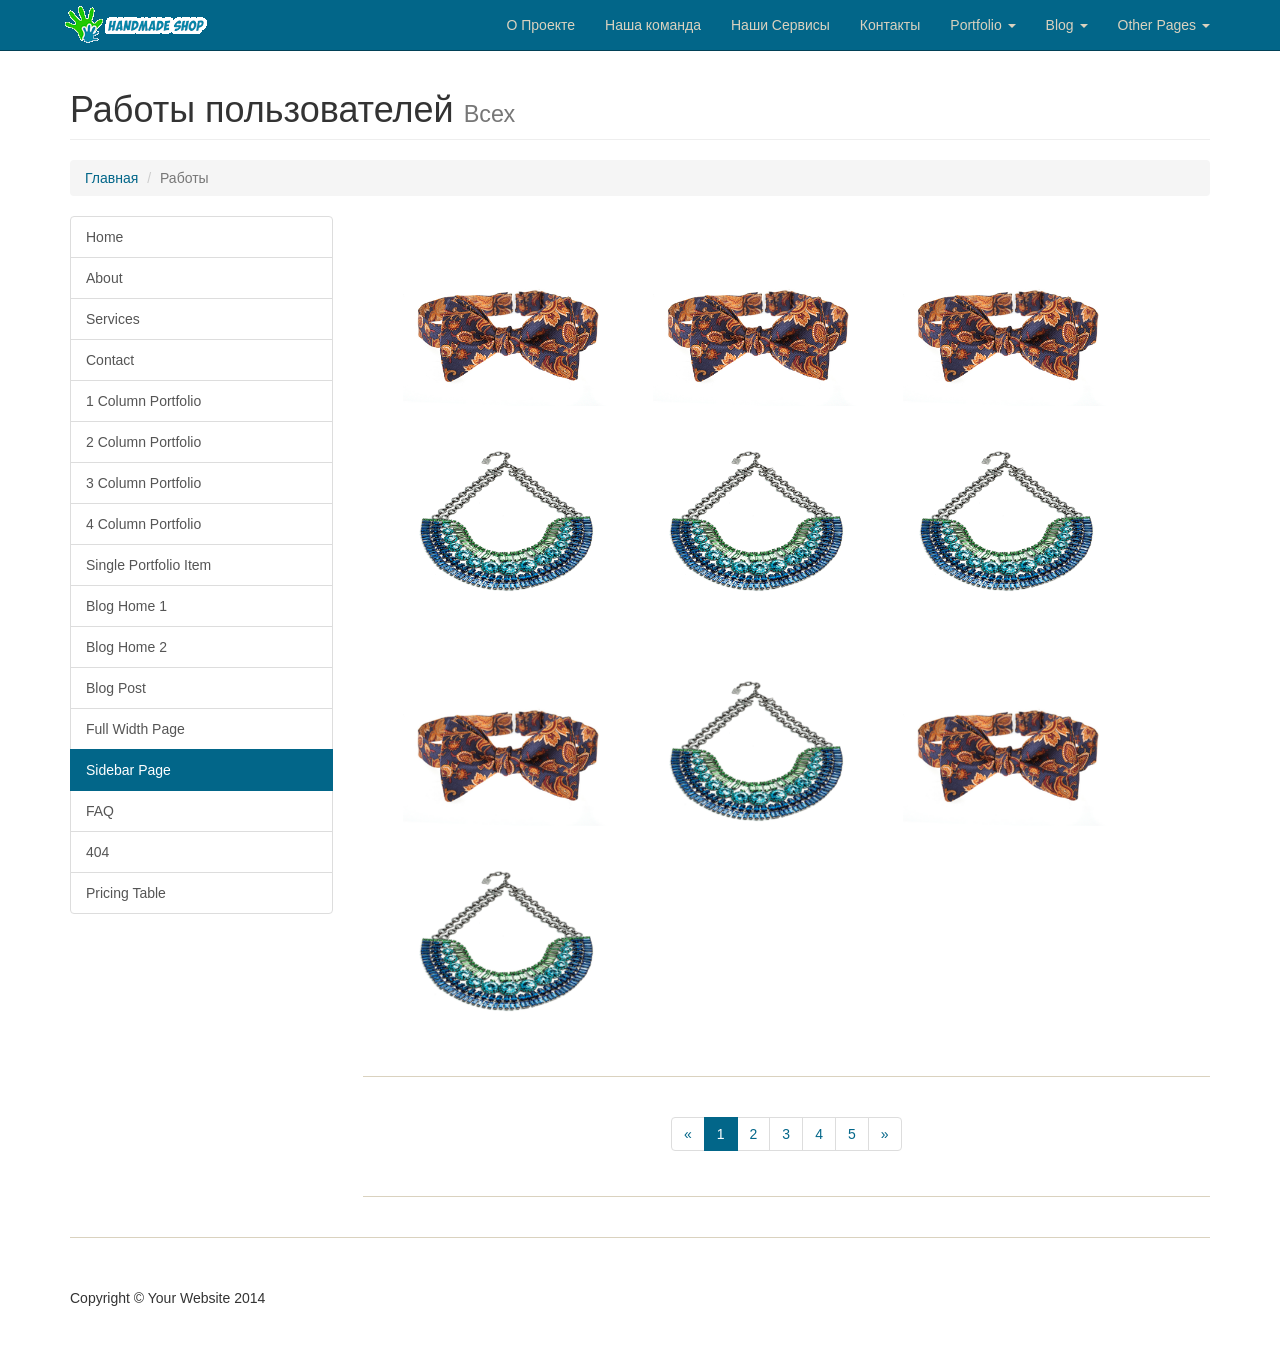
==== main.html @ bda9d632 "add templates" ====
<!DOCTYPE html>
<html lang="en">

<head>

    <meta charset="utf-8">
    <meta http-equiv="X-UA-Compatible" content="IE=edge">
    <meta name="viewport" content="width=device-width, initial-scale=1">
    <meta name="description" content="">
    <meta name="author" content="">

    <title>VHMS-Работы</title>

    <!-- Bootstrap Core CSS -->
    <link href="css/bootstrap4.css" rel="stylesheet">

    <!-- Custom CSS -->
    <link href="css/modern-business.css" rel="stylesheet">
		<!-- Custom CSS -->
    <link href="css/component.css" rel="stylesheet">
    <!-- Custom Fonts -->
    <link href="font-awesome-4.1.0/css/font-awesome.min.css" rel="stylesheet" type="text/css">
<script src="js/modernizr.custom.js"></script>
    <!-- HTML5 Shim and Respond.js IE8 support of HTML5 elements and media queries -->
    <!-- WARNING: Respond.js doesn't work if you view the page via file:// -->
    <!--[if lt IE 9]>
        <script src="https://oss.maxcdn.com/libs/html5shiv/3.7.0/html5shiv.js"></script>
        <script src="https://oss.maxcdn.com/libs/respond.js/1.4.2/respond.min.js"></script>
    <![endif]-->

</head>

<body>

    <!-- Navigation -->
    <nav class="navbar navbar-inverse navbar-fixed-top" role="navigation">
        <div class="container">
            <!-- Brand and toggle get grouped for better mobile display -->
            <div class="navbar-header">
                <button type="button" class="navbar-toggle" data-toggle="collapse" data-target="#bs-example-navbar-collapse-1">
                    <span class="sr-only">Toggle navigation</span>
                    <span class="icon-bar"></span>
                    <span class="icon-bar"></span>
                    <span class="icon-bar"></span>
                </button>
								<a class="navbar-brand" href="#">
                    <img src="img/slogo2.png" alt="">
                </a>
                
            </div>
            <!-- Collect the nav links, forms, and other content for toggling -->
            <div class="collapse navbar-collapse" id="bs-example-navbar-collapse-1">
                <ul class="nav navbar-nav navbar-right">
                    <li>
                        <a href="about.html">О Проекте</a>
                    </li>
										<li>
                        <a href="about.html">Наша команда</a>
                    </li>
                    <li>
                        <a href="services.html">Наши Сервисы</a>
                    </li>
                    <li>
                        <a href="contact.html">Контакты</a>
                    </li>
                    <li class="dropdown">
                        <a href="#" class="dropdown-toggle" data-toggle="dropdown">Portfolio <b class="caret"></b></a>
                        <ul class="dropdown-menu">
                            <li>
                                <a href="portfolio-1-col.html">1 Column Portfolio</a>
                            </li>
                            <li>
                                <a href="portfolio-2-col.html">2 Column Portfolio</a>
                            </li>
                            <li>
                                <a href="portfolio-3-col.html">3 Column Portfolio</a>
                            </li>
                            <li>
                                <a href="portfolio-4-col.html">4 Column Portfolio</a>
                            </li>
                            <li>
                                <a href="portfolio-item.html">Single Portfolio Item</a>
                            </li>
                        </ul>
                    </li>
                    <li class="dropdown">
                        <a href="#" class="dropdown-toggle" data-toggle="dropdown">Blog <b class="caret"></b></a>
                        <ul class="dropdown-menu">
                            <li>
                                <a href="blog-home-1.html">Blog Home 1</a>
                            </li>
                            <li>
                                <a href="blog-home-2.html">Blog Home 2</a>
                            </li>
                            <li>
                                <a href="blog-post.html">Blog Post</a>
                            </li>
                        </ul>
                    </li>
                    <li class="dropdown">
                        <a href="#" class="dropdown-toggle" data-toggle="dropdown">Other Pages <b class="caret"></b></a>
                        <ul class="dropdown-menu">
                            <li>
                                <a href="full-width.html">Full Width Page</a>
                            </li>
                            <li>
                                <a href="sidebar.html">Sidebar Page</a>
                            </li>
                            <li>
                                <a href="faq.html">FAQ</a>
                            </li>
                            <li>
                                <a href="404.html">404</a>
                            </li>
                            <li>
                                <a href="pricing.html">Pricing Table</a>
                            </li>
                        </ul>
                    </li>
                </ul>
            </div>
            <!-- /.navbar-collapse -->
        </div>
        <!-- /.container -->
    </nav>

    <!-- Page Content -->
    <div class="container">

        <!-- Page Heading/Breadcrumbs -->
        <div class="row">
            <div class="col-lg-12">
                <h1 class="page-header">Работы пользователей
                    <small>Всех</small>
                </h1>
                <ol class="breadcrumb">
                    <li><a href="index.html">Главная</a>
                    </li>
                    <li class="active">Работы</li>
                </ol>
            </div>
        </div>
        <!-- /.row -->

        <!-- Content Row -->
        <div class="row">
            <!-- Sidebar Column -->
            <div class="col-md-3">
                <div class="list-group">
                    <a href="index.html" class="list-group-item">Home</a>
                    <a href="about.html" class="list-group-item">About</a>
                    <a href="services.html" class="list-group-item">Services</a>
                    <a href="contact.html" class="list-group-item">Contact</a>
                    <a href="portfolio-1-col.html" class="list-group-item">1 Column Portfolio</a>
                    <a href="portfolio-2-col.html" class="list-group-item">2 Column Portfolio</a>
                    <a href="portfolio-3-col.html" class="list-group-item">3 Column Portfolio</a>
                    <a href="portfolio-4-col.html" class="list-group-item">4 Column Portfolio</a>
                    <a href="portfolio-item.html" class="list-group-item">Single Portfolio Item</a>
                    <a href="blog-home-1.html" class="list-group-item">Blog Home 1</a>
                    <a href="blog-home-2.html" class="list-group-item">Blog Home 2</a>
                    <a href="blog-post.html" class="list-group-item">Blog Post</a>
                    <a href="full-width.html" class="list-group-item">Full Width Page</a>
                    <a href="sidebar.html" class="list-group-item active">Sidebar Page</a>
                    <a href="faq.html" class="list-group-item">FAQ</a>
                    <a href="404.html" class="list-group-item">404</a>
                    <a href="pricing.html" class="list-group-item">Pricing Table</a>
                </div>
            </div>
            <!-- Content Column -->
            <div class="col-md-9">
                
							<!-- Projects Row -->
							<div class="row  grid cs-style-3">
								<div class="col-md-3 img-portfolio  placeholder">
									<figure>
										<img src="img/bow-tie.jpg" class="img-responsive" alt="Generic placeholder thumbnail">
										<figcaption id = "1">
											<h4>Галстук</h4>
											<span>Самоделкин</span>
											<a href="#">Take a look</a>
										</figcaption>
									</figure>
								</div>
								<div class="col-md-3 img-portfolio  placeholder">
									<figure>
										<img src="img/bow-tie.jpg" class="img-responsive" alt="Generic placeholder thumbnail">
										<figcaption id = "1">
											<h4>Галстук</h4>
											<span>Самоделкин</span>
											<a href="#">Take a look</a>
										</figcaption>
									</figure>
								</div>
								<div class="col-md-3 img-portfolio  placeholder">
									<figure>
										<img src="img/bow-tie.jpg" class="img-responsive" alt="Generic placeholder thumbnail">
										<figcaption id = "1">
											<h4>Галстук</h4>
											<span>Самоделкин</span>
											<a href="#">Take a look</a>
										</figcaption>
									</figure>
								</div>
								<div class="col-md-3 img-portfolio  placeholder">
									<figure>
										<img src="img/beablue.png" class="img-responsive" alt="Generic placeholder thumbnail">
										<figcaption id = "1">
											<h4>Ожерелье</h4>
											<span>Sexygirl</span>
											<a href="#">Take a look</a>
										</figcaption>
									</figure>
								</div>
          			<div class="col-md-3 img-portfolio  placeholder">
									<figure>
										<img src="img/beablue.png" class="img-responsive" alt="Generic placeholder thumbnail">
										<figcaption id = "1">
											<h4>Ожерелье</h4>
											<span>Sexygirl</span>
											<a href="#">Take a look</a>
										</figcaption>
									</figure>
								</div>
								<div class="col-md-3 img-portfolio  placeholder">
									<figure>
										<img src="img/beablue.png" class="img-responsive" alt="Generic placeholder thumbnail">
										<figcaption id = "1">
											<h4>Ожерелье</h4>
											<span>Sexygirl</span>
											<a href="#">Take a look</a>
										</figcaption>
									</figure>
								</div>
							</div>
        <!-- /.row -->
        <!-- Projects Row -->
              <div class="row  grid cs-style-4">
								<div class="col-md-3 img-portfolio  placeholder">
									<figure>
										<img src="img/bow-tie.jpg" class="img-responsive" alt="Generic placeholder thumbnail">
										<figcaption id = "1">
											<h4>Галстук</h4>
											<span>Самоделкин</span>
											<a href="#">Take a look</a>
										</figcaption>
									</figure>
								</div>
          			<div class="col-md-3 img-portfolio  placeholder">
									<figure>
										<img src="img/beablue.png" class="img-responsive" alt="Generic placeholder thumbnail">
										<figcaption id = "1">
											<h4>Ожерелье</h4>
											<span>Sexygirl</span>
											<a href="#">Take a look</a>
										</figcaption>
									</figure>
								</div>
								<div class="col-md-3 img-portfolio  placeholder">
									<figure>
										<img src="img/bow-tie.jpg" class="img-responsive" alt="Generic placeholder thumbnail">
										<figcaption id = "1">
											<h4>Галстук</h4>
											<span>Самоделкин</span>
											<a href="#">Take a look</a>
										</figcaption>
									</figure>
								</div>
								<div class="col-md-3 img-portfolio  placeholder">
									<figure>
										<img src="img/beablue.png" class="img-responsive" alt="Generic placeholder thumbnail">
										<figcaption id = "1">
											<h4>Ожерелье</h4>
											<span>Sexygirl</span>
											<a href="#">Take a look</a>
										</figcaption>
									</figure>
								</div>
							</div>
        <!-- /.row -->

        <hr>

        <!-- Pagination -->
        <div class="row text-center">
            <div class="col-lg-12">
                <ul class="pagination">
                    <li>
                        <a href="#">&laquo;</a>
                    </li>
                    <li class="active">
                        <a href="#">1</a>
                    </li>
                    <li>
                        <a href="#">2</a>
                    </li>
                    <li>
                        <a href="#">3</a>
                    </li>
                    <li>
                        <a href="#">4</a>
                    </li>
                    <li>
                        <a href="#">5</a>
                    </li>
                    <li>
                        <a href="#">&raquo;</a>
                    </li>
                </ul>
            </div>
        </div>
        <!-- /.row -->

        <hr>
								
								
            </div>
        </div>
        <!-- /.row -->

        <hr>

        <!-- Footer -->
        <footer>
            <div class="row">
                <div class="col-lg-12">
                    <p>Copyright &copy; Your Website 2014</p>
                </div>
            </div>
        </footer>

    </div>
    <!-- /.container -->
		<div class="modal fade" id="myModal">
      <div class="modal-dialog">
        <div class="modal-content">
          <div class="modal-header">
            <button type="button" class="close" data-dismiss="modal"><span aria-hidden="true">&times;</span><span class="sr-only">Close</span></button>
            <h4 class="modal-title">Галстук №</h4>
          </div>
          <div class="modal-body">
            <img src="img/bow-tie.jpg" class="img-responsive" alt="Generic placeholder thumbnail">
            <p>One fine body&hellip;</p>
             <span class="text-muted">Смотрите какой клевй галстук-бабочку я сам смастерил!</span>
          </div>
          <div class="modal-footer">
            <button type="button" class="btn btn-default" data-dismiss="modal">Close</button>
            <button type="button" class="btn btn-primary">КУпить</button>
          </div>
        </div><!-- /.modal-content -->
      </div><!-- /.modal-dialog -->
    </div><!-- /.modal -->
    <!-- jQuery -->
    <script src="js/jquery.js"></script>
		<script src="js/toucheffects.js"></script>
    <!-- Bootstrap Core JavaScript -->
    <script src="js/bootstrap.min.js"></script>
		<script type="text/javascript">
			$("figure").click(function(e){
				var src = $(this).find("img").attr("src");
				getModal(this.id, src);
			});
			function getModal(id,src){
				$("#myModal .modal-title").html("Галстук № "+id);
				$("#myModal .img-responsive").attr("src",src);
				$("#myModal").modal();
						console.log(id);
			}
		</script>
</body>

</html>
---- css/modern-business.css ----
/*!
 * Start Bootstrap - Modern Business HTML Template (http://startbootstrap.com)
 * Code licensed under the Apache License v2.0.
 * For details, see http://www.apache.org/licenses/LICENSE-2.0.
 */

/* Global Styles */

html,
body {
    height: 100%;
}

body {
    padding-top: 50px; /* Required padding for .navbar-fixed-top. Remove if using .navbar-static-top. Change if height of navigation changes. */
}
.navbar-fixed-top .navbar-brand {
    padding: 5px;
}
.img-index {
	width: 275px;
	height: 250px;
}

.img-portfolio {
    margin-bottom: 30px;
}

.img-hover:hover {
    opacity: 0.8;
}

/* Home Page Carousel */

header.carousel {
    height: 50%;
}

header.carousel .item,
header.carousel .item.active,
header.carousel .carousel-inner {
    height: 100%;
}

header.carousel .fill {
    width: 100%;
    height: 100%;
    background-position: center;
    background-size: cover;
}

.header1 {
	background-image: url(../img/handmade1.png);
}
.header2 {
	background-image: url(../img/handmade3.jpg);
	background-size: 50%;
}
.header3 {
	background-image: url(../img/handmade3.png);
}

/* 404 Page Styles */

.error-404 {
    font-size: 100px;
}

/* Pricing Page Styles */

.price {
    display: block;
    font-size: 50px;
    line-height: 50px;
}

.price sup {
    top: -20px;
    left: 2px;
    font-size: 20px;
}

.period {
    display: block;
    font-style: italic;
}

/* Footer Styles */

footer {
    margin: 50px 0;
}

/* Responsive Styles */

@media(max-width:991px) {
    .customer-img,
    .img-related {
        margin-bottom: 30px;
    }
}

@media(max-width:767px) {
    .img-portfolio {
        margin-bottom: 15px;
    }
		
		.navbar-fixed-top .navbar-brand {
        padding: 15px 0;
    }

    header.carousel .carousel {
        height: 70%;
    }
}
---- css/component.css ----
.grid {
	/*padding: 20px 20px 100px 20px;*/
	padding: 20px;
	max-width: 1800px;
	margin: 0 auto;
	list-style: none;
	text-align: center;
}

.grid .placeholder {
	display: inline-block;
	width: 250px;
	margin: 0;
	padding: 20px;
	text-align: left;
	position: relative;
}

.placeholder img {
  display: inline-block;
  /*border-radius: 10%;*/
}

.grid figure {
	margin: 0;
	position: relative;
}

.grid figure img {
	max-width: 100%;
	display: block;
	position: relative;
}

.grid figcaption {
	position: absolute;
	top: 0;
	left: 0;
	padding: 10px;
	background: #f5f5f5;
	color: #ed4e6e;
	/*border-radius: 10%;*/
}

.grid figcaption h4 {
	margin: 0;
	padding: 0;
	color: #026689;
}

.grid figcaption span:before {
	
}

.grid figcaption a {
	text-align: center;
	padding: 2px 4px;
	border-radius: 1px;
	display: inline-block;
	background: #004573;
	color: #fff;
}

/* Individual Caption Styles */

/* Caption Style 1 */
.cs-style-1 figcaption {
	height: 100%;
	width: 100%;
	opacity: 0;
	text-align: center;
	-webkit-backface-visibility: hidden;
	-moz-backface-visibility: hidden;
	backface-visibility: hidden;
	-webkit-transition: -webkit-transform 0.3s, opacity 0.3s;
	-moz-transition: -moz-transform 0.3s, opacity 0.3s;
	transition: transform 0.3s, opacity 0.3s;
}

.no-touch .cs-style-1 figure:hover figcaption,
.cs-style-1 figure.cs-hover figcaption {
	opacity: 1;
	-webkit-transform: translate(15px, 15px);
	-moz-transform: translate(15px, 15px);
	-ms-transform: translate(15px, 15px);
	transform: translate(15px, 15px);
}

.cs-style-1 figcaption h3 {
	margin-top: 70px;
}

.cs-style-1 figcaption span {
	display: block;
}

.cs-style-1 figcaption a {
	margin-top: 30px;
}

/* Caption Style 3 */
.cs-style-3 figure {
	overflow: hidden;
}

.cs-style-3 figure img {
	-webkit-transition: -webkit-transform 0.4s;
	-moz-transition: -moz-transform 0.4s;
	transition: transform 0.4s;
}

.no-touch .cs-style-3 figure:hover img,
.cs-style-3 figure.cs-hover img {
	-webkit-transform: translateY(-50px);
	-moz-transform: translateY(-50px);
	-ms-transform: translateY(-50px);
	transform: translateY(-50px);
}

.cs-style-3 figcaption {
	height: 70px;
	width: 100%;
	top: auto;
	bottom: 0;
	opacity: 0;
	-webkit-transform: translateY(100%);
	-moz-transform: translateY(100%);
	-ms-transform: translateY(100%);
	transform: translateY(100%);
	-webkit-transition: -webkit-transform 0.4s, opacity 0.1s 0.3s;
	-moz-transition: -moz-transform 0.4s, opacity 0.1s 0.3s;
	transition: transform 0.4s, opacity 0.1s 0.3s;
}

.no-touch .cs-style-3 figure:hover figcaption,
.cs-style-3 figure.cs-hover figcaption {
	opacity: 1;
	-webkit-transform: translateY(0px);
	-moz-transform: translateY(0px);
	-ms-transform: translateY(0px);
	transform: translateY(0px);
	-webkit-transition: -webkit-transform 0.4s, opacity 0.1s;
	-moz-transition: -moz-transform 0.4s, opacity 0.1s;
	transition: transform 0.4s, opacity 0.1s;
}

.cs-style-3 figcaption a {
	position: absolute;
	bottom: 10px;
	right: 20px;
}

/* Caption Style 4 */
.cs-style-4 li {
	-webkit-perspective: 1700px;
	-moz-perspective: 1700px;
	perspective: 1700px;
	-webkit-perspective-origin: 0 50%;
	-moz-perspective-origin: 0 50%;
	perspective-origin: 0 50%;
}

.cs-style-4 figure {
	-webkit-transform-style: preserve-3d;
	-moz-transform-style: preserve-3d;
	transform-style: preserve-3d;
}

.cs-style-4 figure > div {
	overflow: hidden;
}

.cs-style-4 figure img {
	-webkit-transition: -webkit-transform 0.4s;
	-moz-transition: -moz-transform 0.4s;
	transition: transform 0.4s;
}

.no-touch .cs-style-4 figure:hover img,
.cs-style-4 figure.cs-hover img {
	-webkit-transform: translateX(25%);
	-moz-transform: translateX(25%);
	-ms-transform: translateX(25%);
	transform: translateX(25%);
}

.cs-style-4 figcaption {
	height: 100%;
	width: 50%;
	opacity: 0;
	-webkit-backface-visibility: hidden;
	-moz-backface-visibility: hidden;
	backface-visibility: hidden;
	-webkit-transform-origin: 0 0;
	-moz-transform-origin: 0 0;
	transform-origin: 0 0;
	-webkit-transform: rotateY(-90deg);
	-moz-transform: rotateY(-90deg);
	transform: rotateY(-90deg);
	-webkit-transition: -webkit-transform 0.4s, opacity 0.1s 0.3s;
	-moz-transition: -moz-transform 0.4s, opacity 0.1s 0.3s;
	transition: transform 0.4s, opacity 0.1s 0.3s;
}

.no-touch .cs-style-4 figure:hover figcaption,
.cs-style-4 figure.cs-hover figcaption {
	opacity: 1;
	-webkit-transform: rotateY(0deg);
	-moz-transform: rotateY(0deg);
	transform: rotateY(0deg);
	-webkit-transition: -webkit-transform 0.4s, opacity 0.1s;
	-moz-transition: -moz-transform 0.4s, opacity 0.1s;
	transition: transform 0.4s, opacity 0.1s;
}

.cs-style-4 figcaption a {
	position: absolute;
	bottom: 20px;
	right: 10px;
}

/* Caption Style 6 */
.cs-style-6 figure img {
	z-index: 10;
	-webkit-transition: -webkit-transform 0.4s;
	-moz-transition: -moz-transform 0.4s;
	transition: transform 0.4s;
}

.no-touch .cs-style-6 figure:hover img,
.cs-style-6 figure.cs-hover img {
	-webkit-transform: translateY(-50px) scale(0.5);
	-moz-transform: translateY(-50px) scale(0.5);
	-ms-transform: translateY(-50px) scale(0.5);
	transform: translateY(-50px) scale(0.5);
}

.cs-style-6 figcaption {
	height: 100%;
	width: 100%;
}

.cs-style-6 figcaption h4 {
	margin-top: 40%;
}

.cs-style-6 figcaption a {
	position: absolute;
	bottom: 20px;
	right: 20px;
}

@media screen and (max-width: 31.5em) {
	.grid {
		padding: 10px 10px 100px 10px;
	}
	.grid li {
		width: 100%;
		min-width: 200px;
	}
}
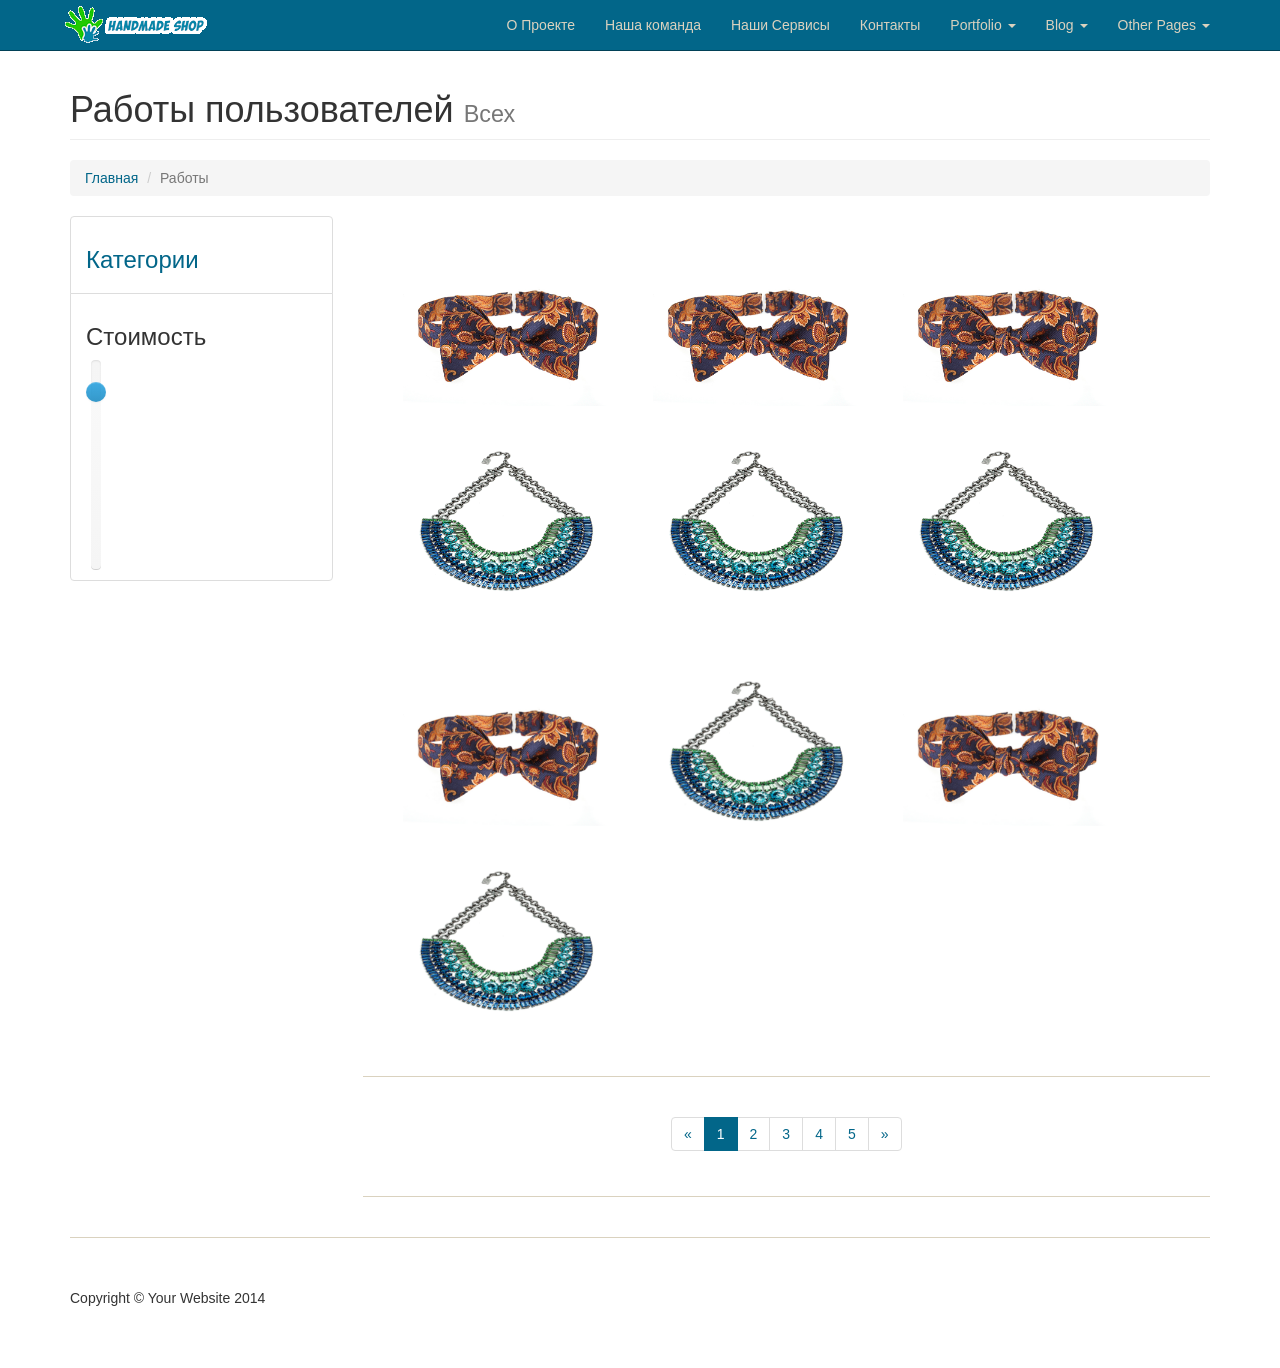
==== commit 39ca1250: "last" ====
--- a/main.html
+++ b/main.html
@@ -18,9 +18,11 @@
     <link href="css/modern-business.css" rel="stylesheet">
 		<!-- Custom CSS -->
     <link href="css/component.css" rel="stylesheet">
+		<!-- Custom CSS -->
+    <link href="css/slider.css" rel="stylesheet">
     <!-- Custom Fonts -->
     <link href="font-awesome-4.1.0/css/font-awesome.min.css" rel="stylesheet" type="text/css">
-<script src="js/modernizr.custom.js"></script>
+		<script src="js/modernizr.custom.js"></script>
     <!-- HTML5 Shim and Respond.js IE8 support of HTML5 elements and media queries -->
     <!-- WARNING: Respond.js doesn't work if you view the page via file:// -->
     <!--[if lt IE 9]>
@@ -146,8 +148,35 @@
         <div class="row">
             <!-- Sidebar Column -->
             <div class="col-md-3">
-                <div class="list-group">
-                    <a href="index.html" class="list-group-item">Home</a>
+						<ul class="list-group">
+										<li class="list-group-item">
+											<h3 data-toggle="collapse" href="#collapseOne" aria-expanded="true" aria-controls="collapseOne"><a class="">Категории</a></h3>
+											<div id="collapseOne" class="panel-collapse collapse" role="tabpanel" aria-labelledby="headingOne">
+												<ul class="list-group">
+													<li class="list-group-item">
+														<span class="badge">184</span>
+														Одежда
+													</li>
+													<li class="list-group-item active">
+														<span class="badge">134</span>
+														Украшения
+													</li>
+													<li class="list-group-item">
+														<span class="badge">34</span>
+														Мебель
+													</li>
+													<li class="list-group-item">
+														<span class="badge">444</span>
+														Подарки
+													</li>
+												</ul>
+											</div>
+										</li>
+										<li class="list-group-item">
+											<h3>Стоимость</h3>
+											<input type="text" class="span2 slider" value="" data-slider-min="-20" data-slider-max="20" data-slider-step="1" data-slider-value="-14" data-slider-orientation="vertical" data-slider-selection="after"data-slider-tooltip="hide">
+										</li>
+                    <!--a href="index.html" class="list-group-item">Home</a>
                     <a href="about.html" class="list-group-item">About</a>
                     <a href="services.html" class="list-group-item">Services</a>
                     <a href="contact.html" class="list-group-item">Contact</a>
@@ -163,8 +192,8 @@
                     <a href="sidebar.html" class="list-group-item active">Sidebar Page</a>
                     <a href="faq.html" class="list-group-item">FAQ</a>
                     <a href="404.html" class="list-group-item">404</a>
-                    <a href="pricing.html" class="list-group-item">Pricing Table</a>
-                </div>
+                    <a href="pricing.html" class="list-group-item">Pricing Table</a-->
+                </ul>
             </div>
             <!-- Content Column -->
             <div class="col-md-9">
@@ -354,6 +383,7 @@
 		<script src="js/toucheffects.js"></script>
     <!-- Bootstrap Core JavaScript -->
     <script src="js/bootstrap.min.js"></script>
+		<script src="js/bootstrap-slider.js"></script>
 		<script type="text/javascript">
 			$("figure").click(function(e){
 				var src = $(this).find("img").attr("src");
@@ -365,6 +395,7 @@
 				$("#myModal").modal();
 						console.log(id);
 			}
+			$('.slider').slider();
 		</script>
 </body>
 
--- a/css/slider.css
+++ b/css/slider.css
@@ -0,0 +1,138 @@
+/*!
+ * Slider for Bootstrap
+ *
+ * Copyright 2012 Stefan Petre
+ * Licensed under the Apache License v2.0
+ * http://www.apache.org/licenses/LICENSE-2.0
+ *
+ */
+.slider {
+  display: inline-block;
+  vertical-align: middle;
+  position: relative;
+}
+.slider.slider-horizontal {
+  width: 210px;
+  height: 20px;
+}
+.slider.slider-horizontal .slider-track {
+  height: 10px;
+  width: 100%;
+  margin-top: -5px;
+  top: 50%;
+  left: 0;
+}
+.slider.slider-horizontal .slider-selection {
+  height: 100%;
+  top: 0;
+  bottom: 0;
+}
+.slider.slider-horizontal .slider-handle {
+  margin-left: -10px;
+  margin-top: -5px;
+}
+.slider.slider-horizontal .slider-handle.triangle {
+  border-width: 0 10px 10px 10px;
+  width: 0;
+  height: 0;
+  border-bottom-color: #0480be;
+  margin-top: 0;
+}
+.slider.slider-vertical {
+  height: 210px;
+  width: 20px;
+}
+.slider.slider-vertical .slider-track {
+  width: 10px;
+  height: 100%;
+  margin-left: -5px;
+  left: 50%;
+  top: 0;
+}
+.slider.slider-vertical .slider-selection {
+  width: 100%;
+  left: 0;
+  top: 0;
+  bottom: 0;
+}
+.slider.slider-vertical .slider-handle {
+  margin-left: -5px;
+  margin-top: -10px;
+}
+.slider.slider-vertical .slider-handle.triangle {
+  border-width: 10px 0 10px 10px;
+  width: 1px;
+  height: 1px;
+  border-left-color: #0480be;
+  margin-left: 0;
+}
+.slider input {
+  display: none;
+}
+.slider .tooltip-inner {
+  white-space: nowrap;
+}
+.slider-track {
+  position: absolute;
+  cursor: pointer;
+  background-color: #f7f7f7;
+  background-image: -moz-linear-gradient(top, #f5f5f5, #f9f9f9);
+  background-image: -webkit-gradient(linear, 0 0, 0 100%, from(#f5f5f5), to(#f9f9f9));
+  background-image: -webkit-linear-gradient(top, #f5f5f5, #f9f9f9);
+  background-image: -o-linear-gradient(top, #f5f5f5, #f9f9f9);
+  background-image: linear-gradient(to bottom, #f5f5f5, #f9f9f9);
+  background-repeat: repeat-x;
+  filter: progid:DXImageTransform.Microsoft.gradient(startColorstr='#fff5f5f5', endColorstr='#fff9f9f9', GradientType=0);
+  -webkit-box-shadow: inset 0 1px 2px rgba(0, 0, 0, 0.1);
+  -moz-box-shadow: inset 0 1px 2px rgba(0, 0, 0, 0.1);
+  box-shadow: inset 0 1px 2px rgba(0, 0, 0, 0.1);
+  -webkit-border-radius: 4px;
+  -moz-border-radius: 4px;
+  border-radius: 4px;
+}
+.slider-selection {
+  position: absolute;
+  background-color: #f7f7f7;
+  background-image: -moz-linear-gradient(top, #f9f9f9, #f5f5f5);
+  background-image: -webkit-gradient(linear, 0 0, 0 100%, from(#f9f9f9), to(#f5f5f5));
+  background-image: -webkit-linear-gradient(top, #f9f9f9, #f5f5f5);
+  background-image: -o-linear-gradient(top, #f9f9f9, #f5f5f5);
+  background-image: linear-gradient(to bottom, #f9f9f9, #f5f5f5);
+  background-repeat: repeat-x;
+  filter: progid:DXImageTransform.Microsoft.gradient(startColorstr='#fff9f9f9', endColorstr='#fff5f5f5', GradientType=0);
+  -webkit-box-shadow: inset 0 -1px 0 rgba(0, 0, 0, 0.15);
+  -moz-box-shadow: inset 0 -1px 0 rgba(0, 0, 0, 0.15);
+  box-shadow: inset 0 -1px 0 rgba(0, 0, 0, 0.15);
+  -webkit-box-sizing: border-box;
+  -moz-box-sizing: border-box;
+  box-sizing: border-box;
+  -webkit-border-radius: 4px;
+  -moz-border-radius: 4px;
+  border-radius: 4px;
+}
+.slider-handle {
+  position: absolute;
+  width: 20px;
+  height: 20px;
+  background-color: #0e90d2;
+  background-image: -moz-linear-gradient(top, #149bdf, #0480be);
+  background-image: -webkit-gradient(linear, 0 0, 0 100%, from(#149bdf), to(#0480be));
+  background-image: -webkit-linear-gradient(top, #149bdf, #0480be);
+  background-image: -o-linear-gradient(top, #149bdf, #0480be);
+  background-image: linear-gradient(to bottom, #149bdf, #0480be);
+  background-repeat: repeat-x;
+  filter: progid:DXImageTransform.Microsoft.gradient(startColorstr='#ff149bdf', endColorstr='#ff0480be', GradientType=0);
+  -webkit-box-shadow: inset 0 1px 0 rgba(255,255,255,.2), 0 1px 2px rgba(0,0,0,.05);
+  -moz-box-shadow: inset 0 1px 0 rgba(255,255,255,.2), 0 1px 2px rgba(0,0,0,.05);
+  box-shadow: inset 0 1px 0 rgba(255,255,255,.2), 0 1px 2px rgba(0,0,0,.05);
+  opacity: 0.8;
+  border: 0px solid transparent;
+}
+.slider-handle.round {
+  -webkit-border-radius: 20px;
+  -moz-border-radius: 20px;
+  border-radius: 20px;
+}
+.slider-handle.triangle {
+  background: transparent none;
+}
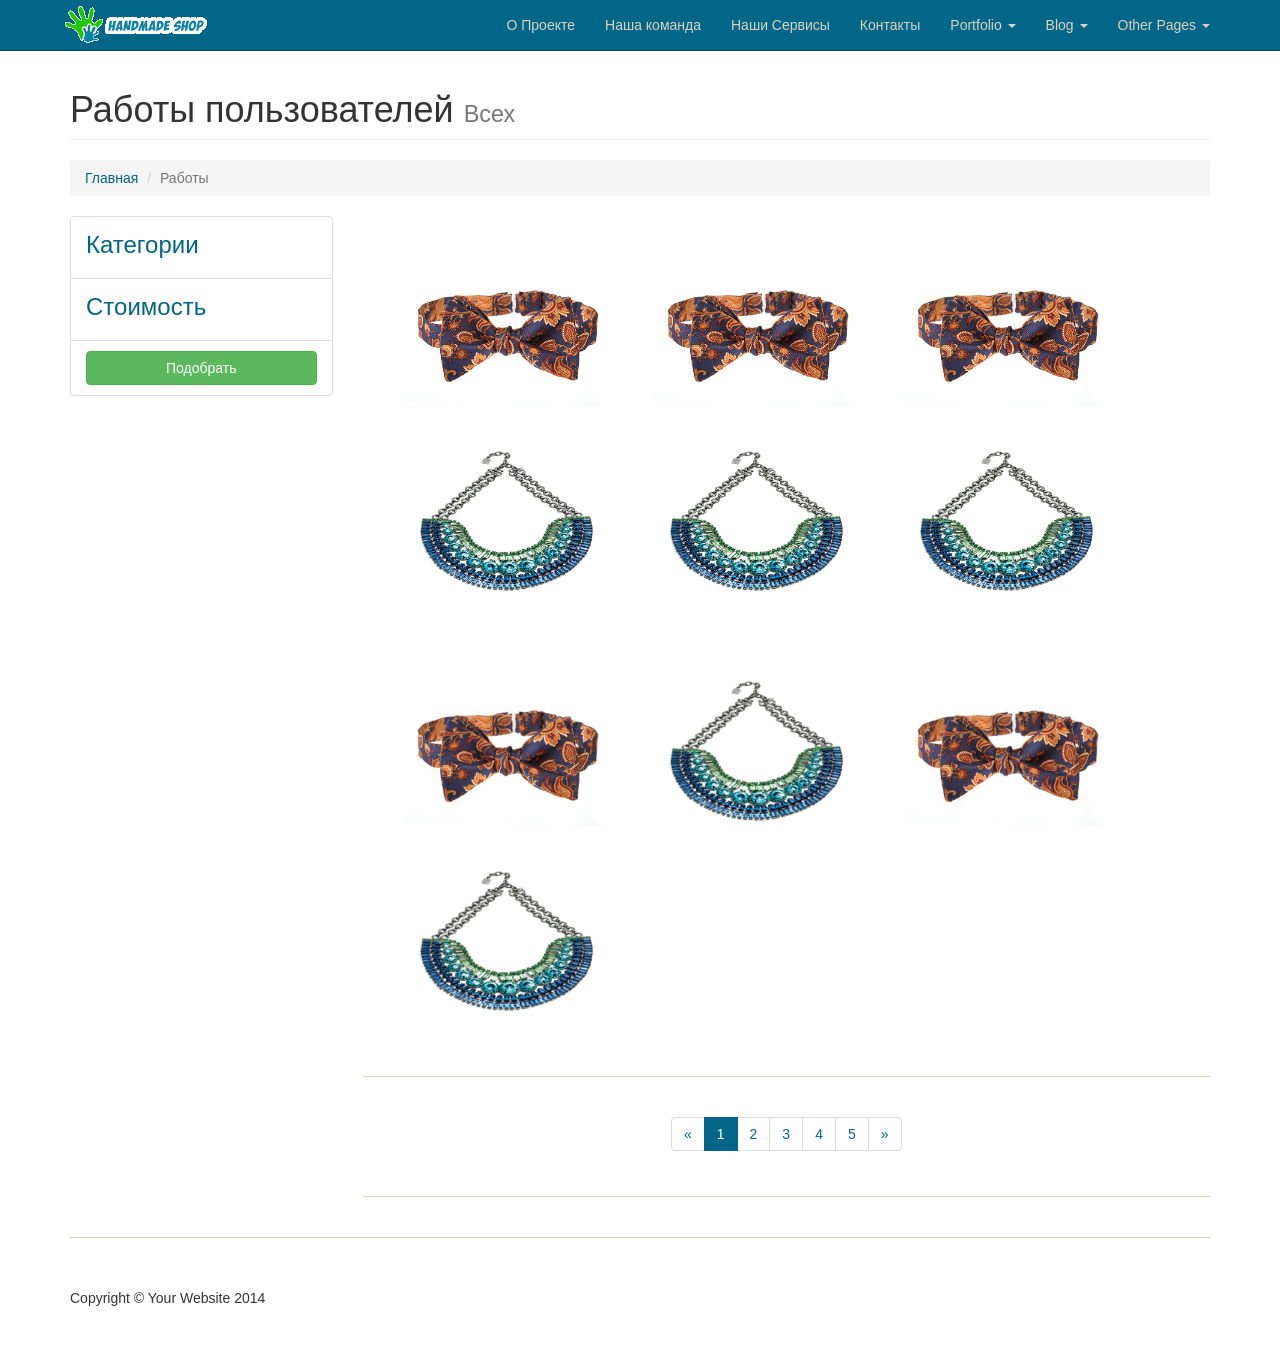
==== commit 958b47ad: "add filter" ====
--- a/main.html
+++ b/main.html
@@ -150,9 +150,13 @@
             <div class="col-md-3">
 						<ul class="list-group">
 										<li class="list-group-item">
-											<h3 data-toggle="collapse" href="#collapseOne" aria-expanded="true" aria-controls="collapseOne"><a class="">Категории</a></h3>
-											<div id="collapseOne" class="panel-collapse collapse" role="tabpanel" aria-labelledby="headingOne">
+											<h3 data-toggle="collapse" href="#collapseCat" aria-expanded="true" aria-controls="collapseOne"><a class="">Категории</a></h3>
+											<div id="collapseCat" class="panel-collapse collapse" role="tabpanel" aria-labelledby="headingOne">
 												<ul class="list-group">
+													<li class="list-group-item">
+														<span class="badge">796</span>
+														Все
+													</li>
 													<li class="list-group-item">
 														<span class="badge">184</span>
 														Одежда
@@ -173,8 +177,25 @@
 											</div>
 										</li>
 										<li class="list-group-item">
-											<h3>Стоимость</h3>
-											<input type="text" class="span2 slider" value="" data-slider-min="-20" data-slider-max="20" data-slider-step="1" data-slider-value="-14" data-slider-orientation="vertical" data-slider-selection="after"data-slider-tooltip="hide">
+											<h3 data-toggle="collapse" href="#collapseCost" ><a>Стоимость</a></h3>
+											<div id="collapseCost" class="panel-collapse collapse" >
+											<div class="row">
+												<div class="col-xs-5">
+													<input type="text" class="form-control" id="pFrom" placeholder="от">-
+												</div>
+												<div class="col-xs-1">
+													-
+												</div>
+												<div class="col-xs-5">
+													<input type="text" class="form-control" id="pTo" placeholder="до">
+												</div>
+											</div>
+											<!--b>€ 10</b> <input type="text" class="" value="" data-slider-min="10" data-slider-max="1000" data-slider-step="5" data-slider-value="[250,450]" id="sl2" > <b>€ 1000</b-->
+											<input type="text" class="text-center" value="" id="sl2" style="width: 230px;">
+											</div>
+										</li>
+										<li class="list-group-item">
+											<a href='#' class='btn btn-success' id='filter'>Подобрать</a>
 										</li>
                     <!--a href="index.html" class="list-group-item">Home</a>
                     <a href="about.html" class="list-group-item">About</a>
@@ -395,7 +416,17 @@
 				$("#myModal").modal();
 						console.log(id);
 			}
-			$('.slider').slider();
+			$('#sl2').slider({
+				min: 10,
+				max: 5000,
+				step: 10,
+				orientation: 'horizontal',
+				value: [10,5000],
+				tooltip: 'show',
+			}).on('slide', function(ev){
+						$('#pFrom').val(ev.value[0]);
+						$('#pTo').val(ev.value[1]);
+						});
 		</script>
 </body>
 
--- a/css/modern-business.css
+++ b/css/modern-business.css
@@ -85,6 +85,14 @@
     font-style: italic;
 }
 
+.list-group h3 {
+	margin-top: 5px;
+	cursor: pointer;	
+}
+
+#filter {
+	width: 100%;
+}
 /* Footer Styles */
 
 footer {
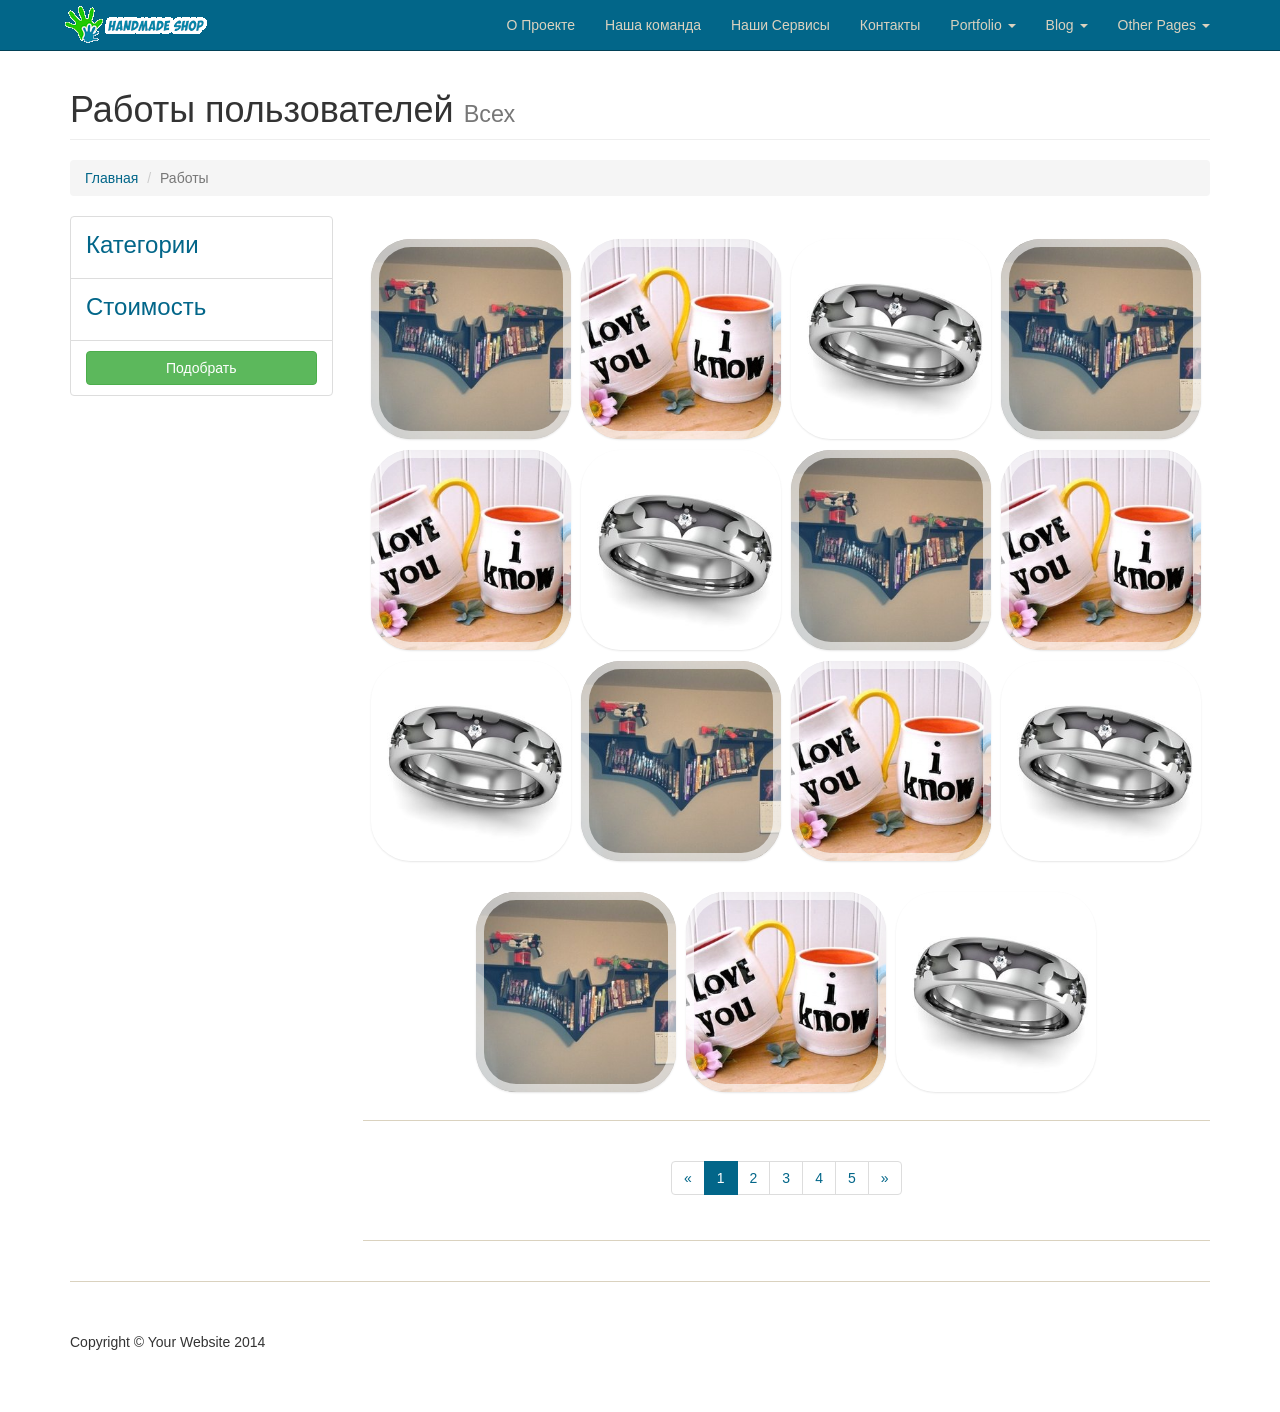
==== commit 322ae58d: "Add some hover effects" ====
--- a/main.html
+++ b/main.html
@@ -131,7 +131,7 @@
 
         <!-- Page Heading/Breadcrumbs -->
         <div class="row">
-            <div class="col-lg-12">
+            <div class="col-md-12">
                 <h1 class="page-header">Работы пользователей
                     <small>Всех</small>
                 </h1>
@@ -147,33 +147,33 @@
         <!-- Content Row -->
         <div class="row">
             <!-- Sidebar Column -->
-            <div class="col-md-3">
+            <div class="col-sm-3">
 						<ul class="list-group">
 										<li class="list-group-item">
 											<h3 data-toggle="collapse" href="#collapseCat" aria-expanded="true" aria-controls="collapseOne"><a class="">Категории</a></h3>
 											<div id="collapseCat" class="panel-collapse collapse" role="tabpanel" aria-labelledby="headingOne">
-												<ul class="list-group">
-													<li class="list-group-item">
+												<div class="list-group">
+													<a class="list-group-item">
 														<span class="badge">796</span>
 														Все
-													</li>
-													<li class="list-group-item">
+													</a>
+													<a class="list-group-item">
 														<span class="badge">184</span>
 														Одежда
-													</li>
-													<li class="list-group-item active">
+													</a>
+													<a class="list-group-item active">
 														<span class="badge">134</span>
 														Украшения
-													</li>
-													<li class="list-group-item">
+													</a>
+													<a class="list-group-item">
 														<span class="badge">34</span>
 														Мебель
-													</li>
-													<li class="list-group-item">
+													</a>
+													<a class="list-group-item">
 														<span class="badge">444</span>
 														Подарки
-													</li>
-												</ul>
+													</a>
+												</div>
 											</div>
 										</li>
 										<li class="list-group-item">
@@ -217,116 +217,147 @@
                 </ul>
             </div>
             <!-- Content Column -->
-            <div class="col-md-9">
-                
-							<!-- Projects Row -->
-							<div class="row  grid cs-style-3">
-								<div class="col-md-3 img-portfolio  placeholder">
-									<figure>
-										<img src="img/bow-tie.jpg" class="img-responsive" alt="Generic placeholder thumbnail">
-										<figcaption id = "1">
-											<h4>Галстук</h4>
-											<span>Самоделкин</span>
-											<a href="#">Take a look</a>
-										</figcaption>
-									</figure>
-								</div>
-								<div class="col-md-3 img-portfolio  placeholder">
-									<figure>
-										<img src="img/bow-tie.jpg" class="img-responsive" alt="Generic placeholder thumbnail">
-										<figcaption id = "1">
-											<h4>Галстук</h4>
-											<span>Самоделкин</span>
-											<a href="#">Take a look</a>
-										</figcaption>
-									</figure>
-								</div>
-								<div class="col-md-3 img-portfolio  placeholder">
-									<figure>
-										<img src="img/bow-tie.jpg" class="img-responsive" alt="Generic placeholder thumbnail">
-										<figcaption id = "1">
-											<h4>Галстук</h4>
-											<span>Самоделкин</span>
-											<a href="#">Take a look</a>
-										</figcaption>
-									</figure>
-								</div>
-								<div class="col-md-3 img-portfolio  placeholder">
-									<figure>
-										<img src="img/beablue.png" class="img-responsive" alt="Generic placeholder thumbnail">
-										<figcaption id = "1">
-											<h4>Ожерелье</h4>
-											<span>Sexygirl</span>
-											<a href="#">Take a look</a>
-										</figcaption>
-									</figure>
-								</div>
-          			<div class="col-md-3 img-portfolio  placeholder">
-									<figure>
-										<img src="img/beablue.png" class="img-responsive" alt="Generic placeholder thumbnail">
-										<figcaption id = "1">
-											<h4>Ожерелье</h4>
-											<span>Sexygirl</span>
-											<a href="#">Take a look</a>
-										</figcaption>
-									</figure>
-								</div>
-								<div class="col-md-3 img-portfolio  placeholder">
-									<figure>
-										<img src="img/beablue.png" class="img-responsive" alt="Generic placeholder thumbnail">
-										<figcaption id = "1">
-											<h4>Ожерелье</h4>
-											<span>Sexygirl</span>
-											<a href="#">Take a look</a>
-										</figcaption>
-									</figure>
-								</div>
-							</div>
-        <!-- /.row -->
-        <!-- Projects Row -->
-              <div class="row  grid cs-style-4">
-								<div class="col-md-3 img-portfolio  placeholder">
-									<figure>
-										<img src="img/bow-tie.jpg" class="img-responsive" alt="Generic placeholder thumbnail">
-										<figcaption id = "1">
-											<h4>Галстук</h4>
-											<span>Самоделкин</span>
-											<a href="#">Take a look</a>
-										</figcaption>
-									</figure>
-								</div>
-          			<div class="col-md-3 img-portfolio  placeholder">
-									<figure>
-										<img src="img/beablue.png" class="img-responsive" alt="Generic placeholder thumbnail">
-										<figcaption id = "1">
-											<h4>Ожерелье</h4>
-											<span>Sexygirl</span>
-											<a href="#">Take a look</a>
-										</figcaption>
-									</figure>
-								</div>
-								<div class="col-md-3 img-portfolio  placeholder">
-									<figure>
-										<img src="img/bow-tie.jpg" class="img-responsive" alt="Generic placeholder thumbnail">
-										<figcaption id = "1">
-											<h4>Галстук</h4>
-											<span>Самоделкин</span>
-											<a href="#">Take a look</a>
-										</figcaption>
-									</figure>
-								</div>
-								<div class="col-md-3 img-portfolio  placeholder">
-									<figure>
-										<img src="img/beablue.png" class="img-responsive" alt="Generic placeholder thumbnail">
-										<figcaption id = "1">
-											<h4>Ожерелье</h4>
-											<span>Sexygirl</span>
-											<a href="#">Take a look</a>
-										</figcaption>
-									</figure>
-								</div>
-							</div>
-        <!-- /.row -->
+            <div class="col-sm-9">
+								<ul class="ch-grid">
+									<li>
+										<div class="ch-item">
+											<img src="img/item1.jpg" class="img-responsive" alt="Generic placeholder thumbnail">
+											<div class="ch-info">
+												<h3>Книжная полка</h3>
+												<p>by Супер-мастер <a href="#">Посмотреть</a></p>
+											</div>
+										</div>
+									</li>
+									<li>
+										<div class="ch-item">
+											<img src="img/item2.jpg" class="img-responsive" alt="Generic placeholder thumbnail">
+											<div class="ch-info">
+												<h3>Кружки влюбленных</h3>
+												<p>by Мастерица <a href="#">Посмотреть</a></p>
+											</div>
+										</div>
+									</li>
+									<li>
+										<div class="ch-item">
+											<img src="img/item3.jpg" class="img-responsive" alt="Generic placeholder thumbnail">
+											<div class="ch-info">
+												<h3>Кольцо суперсилы</h3>
+												<p>by Супер-мастер <a href="#">Посмотреть</a></p>
+											</div>
+										</div>
+									</li>
+									<li>
+										<div class="ch-item">
+											<img src="img/item1.jpg" class="img-responsive" alt="Generic placeholder thumbnail">
+											<div class="ch-info">
+												<h3>Книжная полка</h3>
+												<p>by Супер-мастер <a href="#">Посмотреть</a></p>
+											</div>
+										</div>
+									</li>
+									<li>
+										<div class="ch-item">
+											<img src="img/item2.jpg" class="img-responsive" alt="Generic placeholder thumbnail">
+											<div class="ch-info">
+												<h3>Кружки влюбленных</h3>
+												<p>by Мастерица <a href="#">Посмотреть</a></p>
+											</div>
+										</div>
+									</li>
+									<li>
+										<div class="ch-item">
+											<img src="img/item3.jpg" class="img-responsive" alt="Generic placeholder thumbnail">
+											<div class="ch-info">
+												<h3>Кольцо суперсилы</h3>
+												<p>by Супер-мастер <a href="#">Посмотреть</a></p>
+											</div>
+										</div>
+									</li>
+									<li>
+										<div class="ch-item">
+											<img src="img/item1.jpg" class="img-responsive" alt="Generic placeholder thumbnail">
+											<div class="ch-info">
+												<h3>Книжная полка</h3>
+												<p>by Супер-мастер <a href="#">Посмотреть</a></p>
+											</div>
+										</div>
+									</li>
+									<li>
+										<div class="ch-item">
+											<img src="img/item2.jpg" class="img-responsive" alt="Generic placeholder thumbnail">
+											<div class="ch-info">
+												<h3>Кружки влюбленных</h3>
+												<p>by Мастерица <a href="#">Посмотреть</a></p>
+											</div>
+										</div>
+									</li>
+									<li>
+										<div class="ch-item">
+											<img src="img/item3.jpg" class="img-responsive" alt="Generic placeholder thumbnail">
+											<div class="ch-info">
+												<h3>Кольцо суперсилы</h3>
+												<p>by Супер-мастер <a href="#">Посмотреть</a></p>
+											</div>
+										</div>
+									</li>
+             		<li>
+										<div class="ch-item">
+											<img src="img/item1.jpg" class="img-responsive" alt="Generic placeholder thumbnail">
+											<div class="ch-info">
+												<h3>Книжная полка</h3>
+												<p>by Супер-мастер <a href="#">Посмотреть</a></p>
+											</div>
+										</div>
+									</li>
+									<li>
+										<div class="ch-item">
+											<img src="img/item2.jpg" class="img-responsive" alt="Generic placeholder thumbnail">
+											<div class="ch-info">
+												<h3>Кружки влюбленных</h3>
+												<p>by Мастерица <a href="#">Посмотреть</a></p>
+											</div>
+										</div>
+									</li>
+									<li>
+										<div class="ch-item">
+											<img src="img/item3.jpg" class="img-responsive" alt="Generic placeholder thumbnail">
+											<div class="ch-info">
+												<h3>Кольцо суперсилы</h3>
+												<p>by Супер-мастер <a href="#">Посмотреть</a></p>
+											</div>
+										</div>
+									</li>
+								</ul>
+								
+								<ul class="ch-grid">
+									<li>
+										<div class="ch-item">
+											<img src="img/item1.jpg" class="img-responsive" alt="Generic placeholder thumbnail">
+											<div class="ch-info">
+												<h3>Книжная полка</h3>
+												<p>by Супер-мастер <a href="#">Посмотреть</a></p>
+											</div>
+										</div>
+									</li>
+									<li>
+										<div class="ch-item">
+											<img src="img/item2.jpg" class="img-responsive" alt="Generic placeholder thumbnail">
+											<div class="ch-info">
+												<h3>Кружки влюбленных</h3>
+												<p>by Мастерица <a href="#">Посмотреть</a></p>
+											</div>
+										</div>
+									</li>
+									<li>
+										<div class="ch-item">
+											<img src="img/item3.jpg" class="img-responsive" alt="Generic placeholder thumbnail">
+											<div class="ch-info">
+												<h3>Кольцо суперсилы</h3>
+												<p>by Супер-мастер <a href="#">Посмотреть</a></p>
+											</div>
+										</div>
+									</li>
+								</ul>
 
         <hr>
 
--- a/css/component.css
+++ b/css/component.css
@@ -1,262 +1,140 @@
-.grid {
-	/*padding: 20px 20px 100px 20px;*/
-	padding: 20px;
-	max-width: 1800px;
-	margin: 0 auto;
+.ch-grid {
+	margin: 20px 0 0 0;
+	padding: 0;
 	list-style: none;
+	display: block;
 	text-align: center;
-}
-
-.grid .placeholder {
-	display: inline-block;
-	width: 250px;
-	margin: 0;
-	padding: 20px;
-	text-align: left;
-	position: relative;
-}
-
-.placeholder img {
-  display: inline-block;
-  /*border-radius: 10%;*/
-}
-
-.grid figure {
-	margin: 0;
-	position: relative;
-}
-
-.grid figure img {
-	max-width: 100%;
-	display: block;
-	position: relative;
-}
-
-.grid figcaption {
-	position: absolute;
-	top: 0;
-	left: 0;
-	padding: 10px;
-	background: #f5f5f5;
-	color: #ed4e6e;
-	/*border-radius: 10%;*/
-}
-
-.grid figcaption h4 {
-	margin: 0;
-	padding: 0;
-	color: #026689;
-}
-
-.grid figcaption span:before {
-	
-}
-
-.grid figcaption a {
-	text-align: center;
-	padding: 2px 4px;
-	border-radius: 1px;
-	display: inline-block;
-	background: #004573;
-	color: #fff;
-}
-
-/* Individual Caption Styles */
-
-/* Caption Style 1 */
-.cs-style-1 figcaption {
-	height: 100%;
-	width: 100%;
-	opacity: 0;
-	text-align: center;
-	-webkit-backface-visibility: hidden;
-	-moz-backface-visibility: hidden;
-	backface-visibility: hidden;
-	-webkit-transition: -webkit-transform 0.3s, opacity 0.3s;
-	-moz-transition: -moz-transform 0.3s, opacity 0.3s;
-	transition: transform 0.3s, opacity 0.3s;
-}
-
-.no-touch .cs-style-1 figure:hover figcaption,
-.cs-style-1 figure.cs-hover figcaption {
-	opacity: 1;
-	-webkit-transform: translate(15px, 15px);
-	-moz-transform: translate(15px, 15px);
-	-ms-transform: translate(15px, 15px);
-	transform: translate(15px, 15px);
-}
-
-.cs-style-1 figcaption h3 {
-	margin-top: 70px;
-}
-
-.cs-style-1 figcaption span {
-	display: block;
-}
-
-.cs-style-1 figcaption a {
-	margin-top: 30px;
-}
-
-/* Caption Style 3 */
-.cs-style-3 figure {
-	overflow: hidden;
-}
-
-.cs-style-3 figure img {
-	-webkit-transition: -webkit-transform 0.4s;
-	-moz-transition: -moz-transform 0.4s;
-	transition: transform 0.4s;
-}
-
-.no-touch .cs-style-3 figure:hover img,
-.cs-style-3 figure.cs-hover img {
-	-webkit-transform: translateY(-50px);
-	-moz-transform: translateY(-50px);
-	-ms-transform: translateY(-50px);
-	transform: translateY(-50px);
-}
-
-.cs-style-3 figcaption {
-	height: 70px;
-	width: 100%;
-	top: auto;
-	bottom: 0;
-	opacity: 0;
-	-webkit-transform: translateY(100%);
-	-moz-transform: translateY(100%);
-	-ms-transform: translateY(100%);
-	transform: translateY(100%);
-	-webkit-transition: -webkit-transform 0.4s, opacity 0.1s 0.3s;
-	-moz-transition: -moz-transform 0.4s, opacity 0.1s 0.3s;
-	transition: transform 0.4s, opacity 0.1s 0.3s;
-}
-
-.no-touch .cs-style-3 figure:hover figcaption,
-.cs-style-3 figure.cs-hover figcaption {
-	opacity: 1;
-	-webkit-transform: translateY(0px);
-	-moz-transform: translateY(0px);
-	-ms-transform: translateY(0px);
-	transform: translateY(0px);
-	-webkit-transition: -webkit-transform 0.4s, opacity 0.1s;
-	-moz-transition: -moz-transform 0.4s, opacity 0.1s;
-	transition: transform 0.4s, opacity 0.1s;
-}
-
-.cs-style-3 figcaption a {
-	position: absolute;
-	bottom: 10px;
-	right: 20px;
-}
-
-/* Caption Style 4 */
-.cs-style-4 li {
-	-webkit-perspective: 1700px;
-	-moz-perspective: 1700px;
-	perspective: 1700px;
-	-webkit-perspective-origin: 0 50%;
-	-moz-perspective-origin: 0 50%;
-	perspective-origin: 0 50%;
-}
-
-.cs-style-4 figure {
-	-webkit-transform-style: preserve-3d;
-	-moz-transform-style: preserve-3d;
-	transform-style: preserve-3d;
-}
-
-.cs-style-4 figure > div {
-	overflow: hidden;
-}
-
-.cs-style-4 figure img {
-	-webkit-transition: -webkit-transform 0.4s;
-	-moz-transition: -moz-transform 0.4s;
-	transition: transform 0.4s;
-}
-
-.no-touch .cs-style-4 figure:hover img,
-.cs-style-4 figure.cs-hover img {
-	-webkit-transform: translateX(25%);
-	-moz-transform: translateX(25%);
-	-ms-transform: translateX(25%);
-	transform: translateX(25%);
-}
-
-.cs-style-4 figcaption {
-	height: 100%;
-	width: 50%;
-	opacity: 0;
-	-webkit-backface-visibility: hidden;
-	-moz-backface-visibility: hidden;
-	backface-visibility: hidden;
-	-webkit-transform-origin: 0 0;
-	-moz-transform-origin: 0 0;
-	transform-origin: 0 0;
-	-webkit-transform: rotateY(-90deg);
-	-moz-transform: rotateY(-90deg);
-	transform: rotateY(-90deg);
-	-webkit-transition: -webkit-transform 0.4s, opacity 0.1s 0.3s;
-	-moz-transition: -moz-transform 0.4s, opacity 0.1s 0.3s;
-	transition: transform 0.4s, opacity 0.1s 0.3s;
-}
-
-.no-touch .cs-style-4 figure:hover figcaption,
-.cs-style-4 figure.cs-hover figcaption {
-	opacity: 1;
-	-webkit-transform: rotateY(0deg);
-	-moz-transform: rotateY(0deg);
-	transform: rotateY(0deg);
-	-webkit-transition: -webkit-transform 0.4s, opacity 0.1s;
-	-moz-transition: -moz-transform 0.4s, opacity 0.1s;
-	transition: transform 0.4s, opacity 0.1s;
-}
-
-.cs-style-4 figcaption a {
-	position: absolute;
-	bottom: 20px;
-	right: 10px;
-}
-
-/* Caption Style 6 */
-.cs-style-6 figure img {
-	z-index: 10;
-	-webkit-transition: -webkit-transform 0.4s;
-	-moz-transition: -moz-transform 0.4s;
-	transition: transform 0.4s;
-}
-
-.no-touch .cs-style-6 figure:hover img,
-.cs-style-6 figure.cs-hover img {
-	-webkit-transform: translateY(-50px) scale(0.5);
-	-moz-transform: translateY(-50px) scale(0.5);
-	-ms-transform: translateY(-50px) scale(0.5);
-	transform: translateY(-50px) scale(0.5);
-}
-
-.cs-style-6 figcaption {
-	height: 100%;
 	width: 100%;
 }
 
-.cs-style-6 figcaption h4 {
-	margin-top: 40%;
+.ch-grid:after,
+.ch-item:before {
+	content: '';
+    display: table;
 }
 
-.cs-style-6 figcaption a {
-	position: absolute;
-	bottom: 20px;
-	right: 20px;
+.ch-grid:after {
+	clear: both;
 }
 
-@media screen and (max-width: 31.5em) {
-	.grid {
-		padding: 10px 10px 100px 10px;
-	}
-	.grid li {
-		width: 100%;
-		min-width: 200px;
-	}
+.ch-grid li {
+	width: 200px;
+	height: 200px;
+	display: inline-block;
+	margin: 3px;
 }
 
+
+.ch-item {
+	width: 100%;
+	height: 100%;
+	position: relative;
+	cursor: default;
+	border-radius: 20%;
+	box-shadow: 
+		inset 0 0 0 8px rgba(255,255,255,0.6),
+		0 1px 2px rgba(0,0,0,0.1);
+			
+	-webkit-transition: all 0.4s ease-in-out;
+	-moz-transition: all 0.4s ease-in-out;
+	-o-transition: all 0.4s ease-in-out;
+	-ms-transition: all 0.4s ease-in-out;
+	transition: all 0.4s ease-in-out;
+}
+.ch-item img {
+	position: absolute;	
+	border-radius: 20%;
+	z-index: -1;
+}
+
+.ch-info {
+	position: absolute;
+	background: rgba(255,255,255,0.6);
+	width: inherit;
+	height: inherit;
+	border-radius: 20%;
+	opacity: 0;
+	
+	-webkit-transition: all 0.4s ease-in-out;
+	-moz-transition: all 0.4s ease-in-out;
+	-o-transition: all 0.4s ease-in-out;
+	-ms-transition: all 0.4s ease-in-out;
+	transition: all 0.4s ease-in-out;
+	
+	-webkit-transform: scale(0);
+	-moz-transform: scale(0);
+	-o-transform: scale(0);
+	-ms-transform: scale(0);
+	transform: scale(0);
+	
+	-webkit-backface-visibility: hidden;
+
+}
+
+.ch-info h3 {
+	color: #000;
+	text-transform: uppercase;
+	letter-spacing: 2px;
+	font-size: 22px;
+	font-weight: 600;
+	margin: 0 15px;
+	padding: 45px 0 0 0;
+	height: 140px;
+	font-family: 'Open Sans', Arial, sans-serif;
+	text-shadow: 
+		0 0 1px #fff, 
+		0 1px 2px rgba(0,0,0,0.3);
+}
+
+.ch-info p {
+	color: #026689;
+	padding: 10px 5px;
+	font-style: italic;
+	font-weight: 600;
+	margin: 0 30px;
+	font-size: 12px;
+	border-top: 1px solid rgba(255,255,255,0.5);
+	opacity: 0;
+	-webkit-transition: all 1s ease-in-out 0.4s;
+	-moz-transition: all 1s ease-in-out 0.4s;
+	-o-transition: all 1s ease-in-out 0.4s;
+	-ms-transition: all 1s ease-in-out 0.4s;
+	transition: all 1s ease-in-out 0.4s;
+}
+
+.ch-info p a {
+	display: block;
+	color: #000;
+	color: rgba(0,0,0,0.7);
+	font-style: normal;
+	font-weight: 700;
+	text-transform: uppercase;
+	font-size: 9px;
+	letter-spacing: 1px;
+	padding-top: 4px;
+	font-family: 'Open Sans', Arial, sans-serif;
+}
+
+.ch-info p a:hover {
+	color: #ccc;
+	color: rgba(0,0,0, 0.8);
+}
+
+.ch-item:hover {
+	box-shadow: 
+		inset 0 0 0 1px rgba(255,255,255,0.1),
+		0 1px 2px rgba(0,0,0,0.1);
+}
+.ch-item:hover .ch-info {
+	-webkit-transform: scale(1);
+	-moz-transform: scale(1);
+	-o-transform: scale(1);
+	-ms-transform: scale(1);
+	transform: scale(1);
+	opacity: 1;
+}
+
+.ch-item:hover .ch-info p {
+	opacity: 1;
+}
+
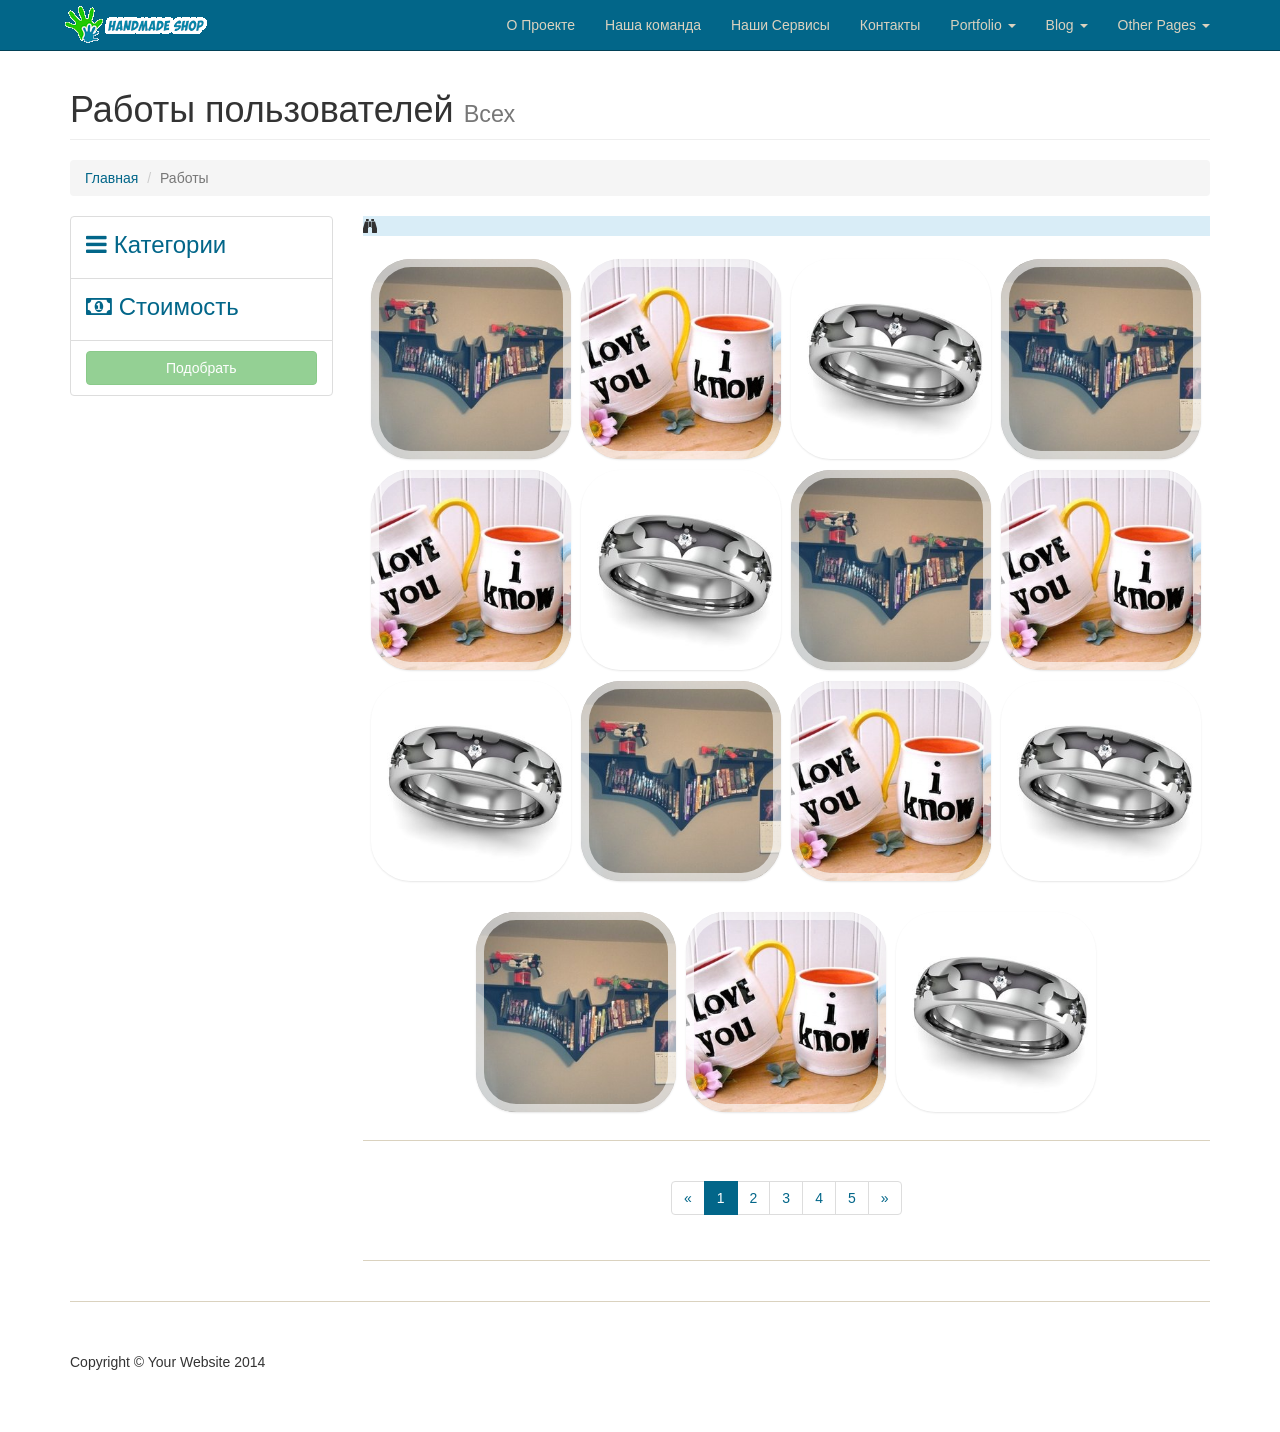
==== commit c4959c75: "last" ====
--- a/main.html
+++ b/main.html
@@ -1,6 +1,5 @@
 <!DOCTYPE html>
 <html lang="en">
-
 <head>
 
     <meta charset="utf-8">
@@ -21,7 +20,7 @@
 		<!-- Custom CSS -->
     <link href="css/slider.css" rel="stylesheet">
     <!-- Custom Fonts -->
-    <link href="font-awesome-4.1.0/css/font-awesome.min.css" rel="stylesheet" type="text/css">
+    <link href="font-awesome-4.2.0/css/font-awesome.min.css" rel="stylesheet" type="text/css">
 		<script src="js/modernizr.custom.js"></script>
     <!-- HTML5 Shim and Respond.js IE8 support of HTML5 elements and media queries -->
     <!-- WARNING: Respond.js doesn't work if you view the page via file:// -->
@@ -150,26 +149,26 @@
             <div class="col-sm-3">
 						<ul class="list-group">
 										<li class="list-group-item">
-											<h3 data-toggle="collapse" href="#collapseCat" aria-expanded="true" aria-controls="collapseOne"><a class="">Категории</a></h3>
+											<h3 data-toggle="collapse" href="#collapseCat" aria-expanded="true" aria-controls="collapseOne"><a class=""><i class="fa fa-navicon"></i>  Категории</a></h3>
 											<div id="collapseCat" class="panel-collapse collapse" role="tabpanel" aria-labelledby="headingOne">
 												<div class="list-group">
-													<a class="list-group-item">
+													<a class="list-group-item active cat" data-cat="all" onclick="showItemsbyType('all')">
 														<span class="badge">796</span>
 														Все
 													</a>
-													<a class="list-group-item">
+													<a class="list-group-item cat" data-cat="dress" onclick="showItemsbyType('dress')">
 														<span class="badge">184</span>
 														Одежда
 													</a>
-													<a class="list-group-item active">
+													<a class="list-group-item cat" data-cat="jewel" onclick="showItemsbyType('jewel')">
 														<span class="badge">134</span>
 														Украшения
 													</a>
-													<a class="list-group-item">
+													<a class="list-group-item cat" data-cat="furniture" onclick="showItemsbyType('furniture')">
 														<span class="badge">34</span>
 														Мебель
 													</a>
-													<a class="list-group-item">
+													<a class="list-group-item cat" data-cat="gift" onclick="showItemsbyType('gift')">
 														<span class="badge">444</span>
 														Подарки
 													</a>
@@ -177,7 +176,7 @@
 											</div>
 										</li>
 										<li class="list-group-item">
-											<h3 data-toggle="collapse" href="#collapseCost" ><a>Стоимость</a></h3>
+											<h3 data-toggle="collapse" href="#collapseCost" ><a><i class="fa fa-money"></i> Стоимость</a></h3>
 											<div id="collapseCost" class="panel-collapse collapse" >
 											<div class="row">
 												<div class="col-xs-5">
@@ -191,138 +190,136 @@
 												</div>
 											</div>
 											<!--b>€ 10</b> <input type="text" class="" value="" data-slider-min="10" data-slider-max="1000" data-slider-step="5" data-slider-value="[250,450]" id="sl2" > <b>€ 1000</b-->
-											<input type="text" class="text-center" value="" id="sl2" style="width: 230px;">
+											<center><input type="text" class="text-center" value="" id="sl2" style="width: 210px;"></center>
 											</div>
 										</li>
 										<li class="list-group-item">
-											<a href='#' class='btn btn-success' id='filter'>Подобрать</a>
+											<a href='#' class='btn btn-success disabled' id='filter'>Подобрать</a>
 										</li>
-                    <!--a href="index.html" class="list-group-item">Home</a>
-                    <a href="about.html" class="list-group-item">About</a>
-                    <a href="services.html" class="list-group-item">Services</a>
-                    <a href="contact.html" class="list-group-item">Contact</a>
-                    <a href="portfolio-1-col.html" class="list-group-item">1 Column Portfolio</a>
-                    <a href="portfolio-2-col.html" class="list-group-item">2 Column Portfolio</a>
-                    <a href="portfolio-3-col.html" class="list-group-item">3 Column Portfolio</a>
-                    <a href="portfolio-4-col.html" class="list-group-item">4 Column Portfolio</a>
-                    <a href="portfolio-item.html" class="list-group-item">Single Portfolio Item</a>
-                    <a href="blog-home-1.html" class="list-group-item">Blog Home 1</a>
-                    <a href="blog-home-2.html" class="list-group-item">Blog Home 2</a>
-                    <a href="blog-post.html" class="list-group-item">Blog Post</a>
-                    <a href="full-width.html" class="list-group-item">Full Width Page</a>
-                    <a href="sidebar.html" class="list-group-item active">Sidebar Page</a>
-                    <a href="faq.html" class="list-group-item">FAQ</a>
-                    <a href="404.html" class="list-group-item">404</a>
-                    <a href="pricing.html" class="list-group-item">Pricing Table</a-->
+
                 </ul>
             </div>
             <!-- Content Column -->
-            <div class="col-sm-9">
+          <div class="col-sm-9">
+						<div id="#search" class="bg-info"><span class="fa fa-binoculars"></span></div>
+						<section>
 								<ul class="ch-grid">
 									<li>
-										<div class="ch-item">
+										<div class="ch-item" data-cat="furniture">
 											<img src="img/item1.jpg" class="img-responsive" alt="Generic placeholder thumbnail">
 											<div class="ch-info">
 												<h3>Книжная полка</h3>
-												<p>by Супер-мастер <a href="#">Посмотреть</a></p>
-											</div>
-										</div>
-									</li>
-									<li>
-										<div class="ch-item">
+												<h4><b><i class="fa fa-rub"></i>1000</b></h4>
+												<p>by Супер-мастер <a href="#">Посмотреть</a></p>
+											</div>
+										</div>
+									</li>
+									<li>
+										<div class="ch-item" data-cat="gift">
 											<img src="img/item2.jpg" class="img-responsive" alt="Generic placeholder thumbnail">
 											<div class="ch-info">
 												<h3>Кружки влюбленных</h3>
+												<h4><b><i class="fa fa-rub"></i>500</b></h4>
 												<p>by Мастерица <a href="#">Посмотреть</a></p>
 											</div>
 										</div>
 									</li>
 									<li>
-										<div class="ch-item">
+										<div class="ch-item" data-cat="jewel">
 											<img src="img/item3.jpg" class="img-responsive" alt="Generic placeholder thumbnail">
 											<div class="ch-info">
 												<h3>Кольцо суперсилы</h3>
-												<p>by Супер-мастер <a href="#">Посмотреть</a></p>
-											</div>
-										</div>
-									</li>
-									<li>
-										<div class="ch-item">
+												<h4><b><i class="fa fa-rub"></i>30000</b></h4>
+												<p>by Супер-мастер <a href="#">Посмотреть</a></p>
+											</div>
+										</div>
+									</li>
+									<li>
+										<div class="ch-item" data-cat="furniture">
 											<img src="img/item1.jpg" class="img-responsive" alt="Generic placeholder thumbnail">
 											<div class="ch-info">
 												<h3>Книжная полка</h3>
-												<p>by Супер-мастер <a href="#">Посмотреть</a></p>
-											</div>
-										</div>
-									</li>
-									<li>
-										<div class="ch-item">
+												<h4><b><i class="fa fa-rub"></i>1000</b></h4>
+												<p>by Супер-мастер <a href="#">Посмотреть</a></p>
+											</div>
+										</div>
+									</li>
+									<li>
+										<div class="ch-item" data-cat="gift">
 											<img src="img/item2.jpg" class="img-responsive" alt="Generic placeholder thumbnail">
 											<div class="ch-info">
 												<h3>Кружки влюбленных</h3>
+												<h4><b><i class="fa fa-rub"></i>500</b></h4>
 												<p>by Мастерица <a href="#">Посмотреть</a></p>
 											</div>
 										</div>
 									</li>
 									<li>
-										<div class="ch-item">
+										<div class="ch-item" data-cat="jewel">
 											<img src="img/item3.jpg" class="img-responsive" alt="Generic placeholder thumbnail">
 											<div class="ch-info">
 												<h3>Кольцо суперсилы</h3>
-												<p>by Супер-мастер <a href="#">Посмотреть</a></p>
-											</div>
-										</div>
-									</li>
-									<li>
-										<div class="ch-item">
+												<h4><b><i class="fa fa-rub"></i>30000</b></h4>
+												<p>by Супер-мастер <a href="#">Посмотреть</a></p>
+											</div>
+										</div>
+									</li>
+									<li>
+										<div class="ch-item" data-cat="furniture">
 											<img src="img/item1.jpg" class="img-responsive" alt="Generic placeholder thumbnail">
 											<div class="ch-info">
 												<h3>Книжная полка</h3>
-												<p>by Супер-мастер <a href="#">Посмотреть</a></p>
-											</div>
-										</div>
-									</li>
-									<li>
-										<div class="ch-item">
+												<h4><b><i class="fa fa-rub"></i>1000</b></h4>
+												<p>by Супер-мастер <a href="#">Посмотреть</a></p>
+											</div>
+										</div>
+									</li>
+									<li>
+										<div class="ch-item" data-cat="gift">
 											<img src="img/item2.jpg" class="img-responsive" alt="Generic placeholder thumbnail">
 											<div class="ch-info">
 												<h3>Кружки влюбленных</h3>
+												<h4><b><i class="fa fa-rub"></i>500</b></h4>
 												<p>by Мастерица <a href="#">Посмотреть</a></p>
 											</div>
 										</div>
 									</li>
 									<li>
-										<div class="ch-item">
+										<div class="ch-item" data-cat="jewel">
 											<img src="img/item3.jpg" class="img-responsive" alt="Generic placeholder thumbnail">
 											<div class="ch-info">
 												<h3>Кольцо суперсилы</h3>
+												<h4><b><i class="fa fa-rub"></i>30000</b></h4>
 												<p>by Супер-мастер <a href="#">Посмотреть</a></p>
 											</div>
 										</div>
 									</li>
              		<li>
-										<div class="ch-item">
+										<div class="ch-item" data-cat="furniture">
 											<img src="img/item1.jpg" class="img-responsive" alt="Generic placeholder thumbnail">
 											<div class="ch-info">
 												<h3>Книжная полка</h3>
-												<p>by Супер-мастер <a href="#">Посмотреть</a></p>
-											</div>
-										</div>
-									</li>
-									<li>
-										<div class="ch-item">
+												<h4><b><i class="fa fa-rub"></i>1000</b></h4>
+												<p>by Супер-мастер <a href="#">Посмотреть</a></p>
+											</div>
+										</div>
+									</li>
+									<li>
+										<div class="ch-item" data-cat="gift">
 											<img src="img/item2.jpg" class="img-responsive" alt="Generic placeholder thumbnail">
 											<div class="ch-info">
 												<h3>Кружки влюбленных</h3>
+												<h4><b><i class="fa fa-rub"></i>500</b></h4>
 												<p>by Мастерица <a href="#">Посмотреть</a></p>
 											</div>
 										</div>
 									</li>
 									<li>
-										<div class="ch-item">
+										<div class="ch-item" data-cat="jewel">
 											<img src="img/item3.jpg" class="img-responsive" alt="Generic placeholder thumbnail">
 											<div class="ch-info">
 												<h3>Кольцо суперсилы</h3>
+												<h4><b><i class="fa fa-rub"></i>30000</b></h4>
 												<p>by Супер-мастер <a href="#">Посмотреть</a></p>
 											</div>
 										</div>
@@ -331,28 +328,31 @@
 								
 								<ul class="ch-grid">
 									<li>
-										<div class="ch-item">
+										<div class="ch-item" data-cat="furniture">
 											<img src="img/item1.jpg" class="img-responsive" alt="Generic placeholder thumbnail">
 											<div class="ch-info">
 												<h3>Книжная полка</h3>
-												<p>by Супер-мастер <a href="#">Посмотреть</a></p>
-											</div>
-										</div>
-									</li>
-									<li>
-										<div class="ch-item">
+												<h4><b><i class="fa fa-rub"></i>1000</b></h4>
+												<p>by Супер-мастер <a href="#">Посмотреть</a></p>
+											</div>
+										</div>
+									</li>
+									<li>
+										<div class="ch-item" data-cat="gift">
 											<img src="img/item2.jpg" class="img-responsive" alt="Generic placeholder thumbnail">
 											<div class="ch-info">
 												<h3>Кружки влюбленных</h3>
+												<h4><b><i class="fa fa-rub"></i>500</b></h4>
 												<p>by Мастерица <a href="#">Посмотреть</a></p>
 											</div>
 										</div>
 									</li>
 									<li>
-										<div class="ch-item">
+										<div class="ch-item" data-cat="jewel">
 											<img src="img/item3.jpg" class="img-responsive" alt="Generic placeholder thumbnail">
 											<div class="ch-info">
 												<h3>Кольцо суперсилы</h3>
+												<h4><b><i class="fa fa-rub"></i>30000</b></h4>
 												<p>by Супер-мастер <a href="#">Посмотреть</a></p>
 											</div>
 										</div>
@@ -448,16 +448,59 @@
 						console.log(id);
 			}
 			$('#sl2').slider({
-				min: 10,
-				max: 5000,
-				step: 10,
+				min: 100,
+				max: 40000,
+				step: 100,
 				orientation: 'horizontal',
-				value: [10,5000],
-				tooltip: 'show',
+				value: [100,40000],
+				tooltip: 'hide',
 			}).on('slide', function(ev){
 						$('#pFrom').val(ev.value[0]);
 						$('#pTo').val(ev.value[1]);
-						});
+						})
+				.on('slideStop', function(ev){
+					console.log(ev.value[0] +" "+ ev.value[1]);
+					$('.ch-item h4').each(function(){
+						$this = $(this);
+						if( $this.text()  >= ev.value[0] && $this.text() <= ev.value[1])
+							$this.parent().parent().parent().fadeIn();
+						else
+							$this.parent().parent().parent().fadeOut();
+					})
+				})
+						
+			function showItemsbyType (type){
+				if (type == 'all'){
+					$('.ch-item').parent().fadeIn();
+				}else{
+					$('.ch-item').each(function(){
+						$this = $(this);
+						if( $this.data('cat') == type)
+							$this.parent().fadeIn();
+						else
+							$this.parent().fadeOut();
+					})
+				}
+					$('.cat').each(function(){
+						$this = $(this);
+						if( $this.data('cat') == type)
+							$this.addClass("active")
+						else
+							$this.removeClass("active")
+					})
+			};
+			
+			
+			/*	$(function(){
+					$('.cat').each(function(){
+						$this = $(this);
+						$this.on('click',function(event){
+							event.preventDefault();
+							showItemsbyType($this.data('cat'));
+						})
+					})
+				})*/
+
 		</script>
 </body>
 
--- a/css/component.css
+++ b/css/component.css
@@ -79,7 +79,7 @@
 	font-weight: 600;
 	margin: 0 15px;
 	padding: 45px 0 0 0;
-	height: 140px;
+	height: 105px;
 	font-family: 'Open Sans', Arial, sans-serif;
 	text-shadow: 
 		0 0 1px #fff, 
@@ -138,3 +138,23 @@
 	opacity: 1;
 }
 
+.filter	{
+	float: left;
+	width: 58px;
+	height: 58px;
+	margin-right: 15px;
+	border: 1px solid #014c66;
+}
+.filter :hover {
+	cursor: pointer;
+}
+
+.filter i:first-child{
+	color: white;
+}
+
+#filter-menu {
+	height: 80px;
+	margin: 0 auto;
+}
+
